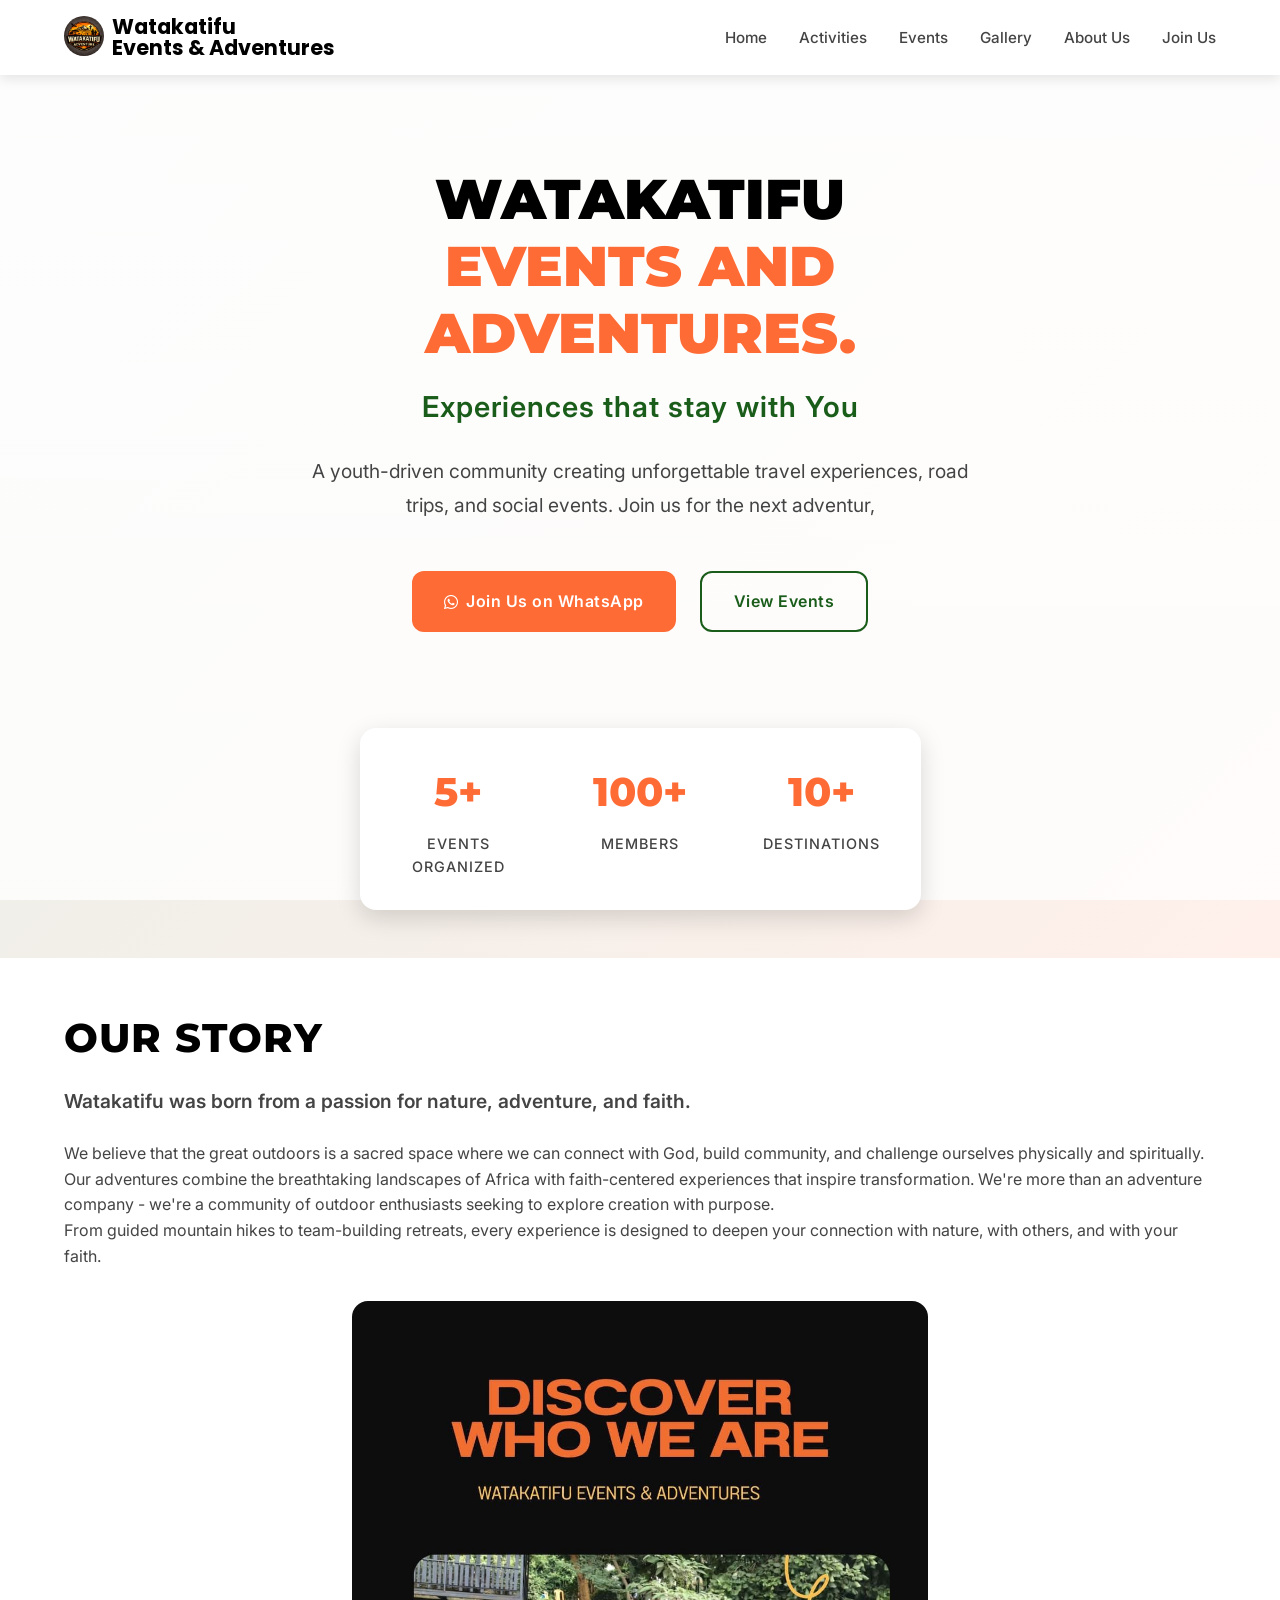
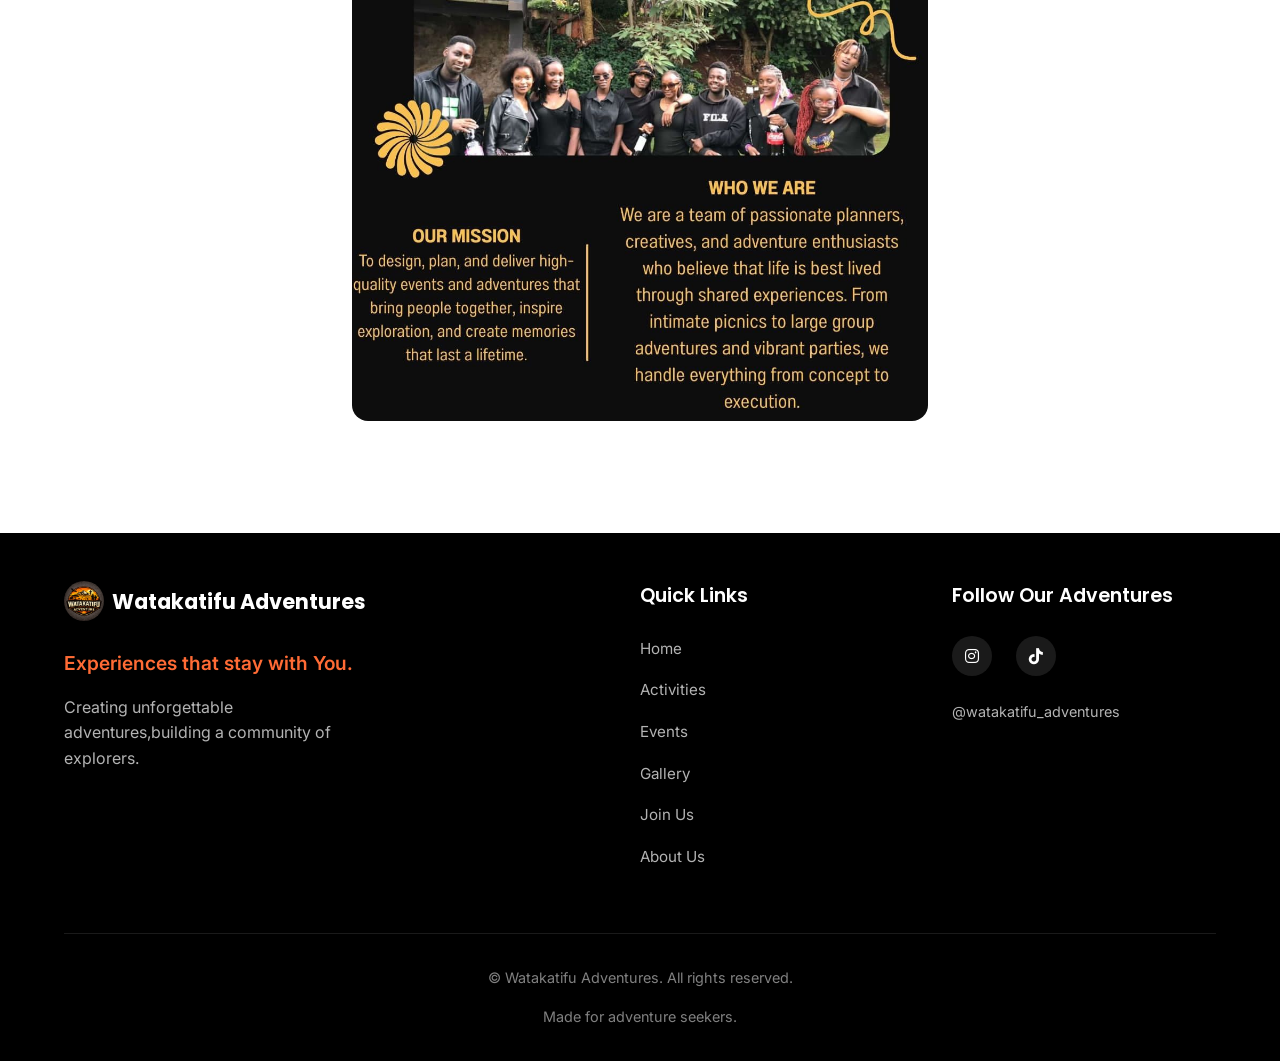
==== index.html @ c50552d9 "Add files via upload" ====
<!DOCTYPE html>
<html lang="en">
<head>
    <meta charset="UTF-8">
    <meta name="viewport" content="width=device-width, initial-scale=1.0">
    <title>Watakatifu Adventures | Travel. Vibes. Brotherhood.</title>
    <link rel="stylesheet" href="css/style.css">
    <link rel="stylesheet" href="https://cdnjs.cloudflare.com/ajax/libs/font-awesome/6.4.0/css/all.min.css">
    <link rel="preconnect" href="https://fonts.googleapis.com">
    <link rel="preconnect" href="https://fonts.gstatic.com" crossorigin>
    <link href="https://fonts.googleapis.com/css2?family=Poppins:wght@300;400;500;600;700;800&family=Montserrat:wght@800;900&family=Inter:wght@400;500;600&display=swap" rel="stylesheet">
    <link rel="icon" type="image/x-icon" href="#">
</head>
<body>
    <!-- Navigation -->
    <header class="header">
        <div class="container">
            <nav class="navbar">
                <a href="#home" class="logo">
                    <span class="logo-icon"> <img src="images/logo.png.jpeg" alt=""></span>
                    <span class="logo-text">Watakatifu <br>Events & Adventures</span>
                </a>
                
                <button class="menu-toggle" id="menuToggle" aria-label="Toggle navigation menu">
                    <span class="bar"></span>
                    <span class="bar"></span>
                    <span class="bar"></span>
                </button>
                
                <ul class="nav-menu" id="navMenu">
                    <li><a href="index.html" class="nav-link">Home</a></li>
                    <li><a href="activities.html" class="nav-link">Activities</a></li>
                    <li><a href="events.html" class="nav-link">Events</a></li>
                    <li><a href="gallery.html" class="nav-link">Gallery</a></li>
                    <li><a href="about-us.html" class="nav-link">About Us</a></li>
                    <li><a href="contact.html" class="nav-link">Join Us</a></li>
                </ul>
            </nav>
        </div>
    </header>

    <!-- Hero Section -->
    <section class="hero" id="home">
        <div class="container">
            <div class="hero-content">
                <h1 class="hero-title">Watakatifu <span class="highlight"> <br> Events and Adventures.</span></h1>
                <p class="hero-tagline">Experiences that stay with You</p>
                <p class="hero-description">A youth-driven community creating unforgettable travel experiences, road trips, and social events. Join us for the next adventur,</p>
                <div class="hero-buttons">
                    <a href="https://wa.me/+254768887393" class="btn btn-primary" target="_blank" id="whatsappBtn">
                        <i class="fab fa-whatsapp"></i> Join Us on WhatsApp
                    </a>
                    <a href="events.html" class="btn btn-secondary">View Events</a>
                </div>

            </div>
            <div class="hero-stats">
                <div class="stat">
                    <div class="stat-number">5+</div>
                    <div class="stat-label">Events Organized</div>
                </div>
                <div class="stat">
                    <div class="stat-number">100+</div>
                    <div class="stat-label">Members</div>
                </div>
                <div class="stat">
                    <div class="stat-number">10+</div>
                    <div class="stat-label">Destinations</div>
                </div>
            </div>
        </div>
    </section>

    <!-- About Us Section -->
    <section id="about" class="section about">
        <div class="container">
            <h2 class="section-title">Our Story</h2>
            <div class="about-content">
                <div class="about-text">
                    <p class="highlight">Watakatifu was born from a passion for nature, adventure, and faith.</p>
                    <p>We believe that the great outdoors is a sacred space where we can connect with God, build community, and challenge ourselves physically and spiritually.</p>
                    <p>Our adventures combine the breathtaking landscapes of Africa with faith-centered experiences that inspire transformation. We're more than an adventure company - we're a community of outdoor enthusiasts seeking to explore creation with purpose.</p>
                    <p>From guided mountain hikes to team-building retreats, every experience is designed to deepen your connection with nature, with others, and with your faith.</p>
                </div>
                <div class="about-image">
                    <div class="image-placeholder about-img">
                        <img src="images/About Us 2.jpeg" alt="About Us">
                        <span></span>
                    </div>
                </div>
            </div>
        </div>
    </section>

    <!-- Footer -->
    <footer class="footer">
        <div class="container">
            <div class="footer-content">
                <div class="footer-brand">
                <a href="index.html" class="logo">
                        <span class="logo-icon"><img src="images/logo.png.jpeg" alt="Watakatifu Logo"></span>
                        <span class="logo-text">Watakatifu Adventures</span>
                    </a>
                    <p class="footer-tagline">Experiences that stay with You.</p>
                    <p class="footer-description">Creating unforgettable adventures,building a community of explorers.</p>
                </div>
                
                <div class="footer-links">
                    <h4 class="footer-heading">Quick Links</h4>
                    <ul>
                        <li><a href="index.html">Home</a></li>
                        <li><a href="activities.html">Activities</a></li>
                        <li><a href="events.html">Events</a></li>
                        <li><a href="gallery.html">Gallery</a></li>
                        <li><a href="contact.html">Join Us</a></li>
                        <li><a href="about-us">About Us</a></li>
                    </ul>
                </div>
                
                <div class="footer-social">
                    <h4 class="footer-heading">Follow Our Adventures</h4>
                    <div class="social-icons">
                        <a href="https://www.instagram.com/watakatifu_events?igsh=MWV3NHd6dDFhbGxyMA==" aria-label="Instagram" target="_blank"><i class="fab fa-instagram"></i></a>
                        <a href="https://tiktok.com/@saintsadventures" aria-label="TikTok" target="_blank"><i class="fab fa-tiktok"></i></a>
                    </div>
                    <p class="social-handle">@watakatifu_adventures</p>
                </div>
            </div>
            
            <div class="footer-bottom">
                <p>&copy; <span id="currentYear"></span> Watakatifu Adventures. All rights reserved.</p>
                <p>Made for adventure seekers.</p>
            </div>
        </div>
    </footer>

    <!-- JavaScript -->
    <script src="js/script.js"></script>
</body>
</html>
---- css/style.css ----
/* 
 * Watakatifu Adventures - CSS Stylesheet
 * Youthful, adventurous, bold design
 * Color palette: black, white, deep green, orange accents
 */

/* CSS Reset and Base Styles */
* {
    margin: 0;
    padding: 0;
    box-sizing: border-box;
}

:root {
    /* Color Palette - Adventure Theme */
    --color-black: #000000;
    --color-white: #FFFFFF;
    --color-green: #1A5D1A;
    --color-green-light: #2E8B57;
    --color-orange: #FF6B35;
    --color-orange-light: #FF9E6D;
    --color-gray-dark: #222222;
    --color-gray: #444444;
    --color-gray-light: #F5F5F5;
    
    /* Typography */
    --font-heading: 'Montserrat', sans-serif;
    --font-title: 'Poppins', sans-serif;
    --font-body: 'Inter', sans-serif;
    
    /* Spacing */
    --space-xs: 0.5rem;
    --space-sm: 1rem;
    --space-md: 1.5rem;
    --space-lg: 2rem;
    --space-xl: 3rem;
    --space-xxl: 4rem;
    
    /* Border Radius */
    --radius-sm: 8px;
    --radius-md: 12px;
    --radius-lg: 16px;
    --radius-xl: 20px;
    --radius-round: 50%;
    
    /* Shadows */
    --shadow-soft: 0 4px 12px rgba(0, 0, 0, 0.1);
    --shadow-medium: 0 8px 24px rgba(0, 0, 0, 0.15);
    --shadow-strong: 0 12px 36px rgba(0, 0, 0, 0.2);
    --shadow-glow: 0 0 20px rgba(255, 107, 53, 0.4);
    
    /* Transitions */
    --transition-fast: 0.2s ease;
    --transition-normal: 0.3s ease;
    --transition-slow: 0.5s ease;
}

html {
    scroll-behavior: smooth;
    font-size: 16px;
}

body {
    font-family: var(--font-body);
    color: var(--color-gray);
    background-color: var(--color-white);
    line-height: 1.6;
    overflow-x: hidden;
    padding-top: 70px;
}

.container {
    width: 100%;
    max-width: 1200px;
    margin: 0 auto;
    padding: 0 var(--space-md);
}

section {
    padding: var(--space-xl) 0;
}

.section {
    padding: var(--space-xl) 0;
}

.section-header {
    text-align: center;
    margin-bottom: var(--space-xl);
}

.section-title {
    font-family: var(--font-heading);
    font-size: 2.5rem;
    color: var(--color-black);
    margin-bottom: var(--space-sm);
    font-weight: 800;
    text-transform: uppercase;
    letter-spacing: 1px;
}

.section-divider {
    width: 80px;
    height: 4px;
    background-color: var(--color-orange);
    margin: 0 auto var(--space-md);
    border-radius: 2px;
}

.section-subtitle {
    font-size: 1.1rem;
    color: var(--color-gray);
    font-weight: 500;
    max-width: 600px;
    margin: var(--space-md) auto;
    font-family: var(--font-body);
    text-transform: capitalize;
    letter-spacing: 0.5px;
}

.section-subtitle h3 {
    text-align: center;
}

.highlight {
    color: var(--color-orange);
}

/* Button Styles */
.btn {
    display: inline-flex;
    align-items: center;
    justify-content: center;
    padding: var(--space-sm) var(--space-lg);
    border-radius: var(--radius-md);
    font-weight: 600;
    text-decoration: none;
    transition: all var(--transition-normal);
    border: none;
    cursor: pointer;
    font-family: var(--font-body);
    font-size: 1rem;
    gap: var(--space-xs);
    letter-spacing: 0.5px;
}

.btn-primary {
    background-color: var(--color-orange);
    color: var(--color-white);
}

.btn-primary:hover {
    background-color: var(--color-green);
    transform: translateY(-3px);
    box-shadow: var(--shadow-glow);
}

.btn-secondary {
    background-color: transparent;
    color: var(--color-green);
    border: 2px solid var(--color-green);
}

.btn-secondary:hover {
    background-color: var(--color-green);
    color: var(--color-white);
    transform: translateY(-3px);
}

.btn-whatsapp {
    background-color: #25D366;
    color: var(--color-white);
}

.btn-whatsapp:hover {
    background-color: #128C7E;
    transform: translateY(-3px);
    box-shadow: 0 4px 12px rgba(37, 211, 102, 0.3);
}

.btn-large {
    padding: var(--space-md) var(--space-xl);
    font-size: 1.1rem;
}

/* Header & Navigation */
.header {
    position: fixed;
    top: 0;
    left: 0;
    width: 100%;
    background-color: var(--color-white);
    box-shadow: var(--shadow-soft);
    z-index: 1001;
    padding: var(--space-sm) 0;
}

.navbar {
    display: flex;
    justify-content: space-between;
    align-items: center;
}

.logo {
    display: flex;
    align-items: center;
    text-decoration: none;
    font-family: var(--font-title);
    font-weight: 700;
    line-height: 1;
    gap: var(--space-xs);
}

.logo-icon img {
    width: 40px; 
    height: 40px; 
    border-radius: var(--radius-round);
}

.logo-text {
    font-size: 1.3rem;
    color: var(--color-black);
}

.nav-menu {
    display: flex;
    list-style: none;
    gap: var(--space-lg);
}

.nav-link {
    text-decoration: none;
    color: var(--color-gray);
    font-weight: 500;
    transition: color var(--transition-fast);
    position: relative;
    font-size: 0.95rem;
}

.nav-link:hover {
    color: var(--color-orange);
}

.nav-link::after {
    content: '';
    position: absolute;
    bottom: -5px;
    left: 0;
    width: 0;
    height: 2px;
    background-color: var(--color-orange);
    transition: width var(--transition-normal);
}

.nav-link:hover::after {
    width: 0%;
}

.menu-toggle {
    display: none;
    background: none;
    border: none;
    cursor: pointer;
    flex-direction: column;
    justify-content: space-between;
    width: 30px;
    height: 21px;
    z-index: 1001;
}

.menu-toggle .bar {
    height: 3px;
    width: 100%;
    background-color: var(--color-black);
    border-radius: 3px;
    transition: all var(--transition-normal);
}

.menu-toggle.active .bar:nth-child(1) {
    transform: translateY(9px) rotate(45deg);
}

.menu-toggle.active .bar:nth-child(2) {
    opacity: 0;
}

.menu-toggle.active .bar:nth-child(3) {
    transform: translateY(-9px) rotate(-45deg);
}

/* Hero Section */
.hero {
    padding-top: calc(var(--space-xxl) * 1.5);
    background: linear-gradient(rgba(255, 255, 255, 0.9), rgba(255, 255, 255, 0.8)),
                url('https://images.unsplash.com/photo-1501555088652-021faa106b9b?ixlib=rb-4.0.3&auto=format&fit=crop&w=1920&q=80');
    background-size: cover;
    background-position: center;
    background-attachment: fixed;
    position: relative;
    overflow: hidden;
}

.hero::before {
    content: '';
    position: absolute;
    top: 0;
    left: 0;
    width: 100%;
    height: 100%;
    background: linear-gradient(135deg, rgba(26, 93, 26, 0.1) 0%, rgba(255, 107, 53, 0.1) 100%);
    z-index: -1;
}

.hero .container {
    display: flex;
    flex-direction: column;
    gap: var(--space-xl);
}

.hero-content {
    text-align: center;
    max-width: 800px;
    margin: 0 auto;
}

.hero-title {
    font-family: var(--font-heading);
    font-size: 3.5rem;
    color: var(--color-black);
    margin-bottom: var(--space-sm);
    font-weight: 900;
    line-height: 1.2;
    text-transform: uppercase;
}

.hero-tagline {
    font-size: 1.8rem;
    color: var(--color-green);
    margin-bottom: var(--space-md);
    font-weight: 600;
    letter-spacing: 1px;
}

.hero-description {
    font-size: 1.2rem;
    color: var(--color-gray);
    margin-bottom: var(--space-xl);
    max-width: 700px;
    margin-left: auto;
    margin-right: auto;
    line-height: 1.8;
}

.hero-buttons {
    display: flex;
    flex-wrap: wrap;
    gap: var(--space-md);
    justify-content: center;
    margin-bottom: var(--space-xl);
}

.hero-stats {
    display: flex;
    justify-content: center;
    flex-wrap: wrap;
    gap: var(--space-xl);
    background-color: var(--color-white);
    padding: var(--space-lg);
    border-radius: var(--radius-lg);
    box-shadow: var(--shadow-medium);
    max-width: 800px;
    margin: 0 auto;
}

.about-content {
    display: flex;
    flex-direction: column;
    gap: var(--space-lg);
    align-items: center;
}

.about-text {
    flex: 1;
}

.about-text .highlight {
    font-size: 1.2rem;
    font-weight: 600;
    color: var(--primary-orange);
    margin-bottom: var(--space-md);
}

.about-image {
    flex: 1;
    width: 50%;
}

.about-img {
    height: 300px;
    width: 50%;
    border-radius: var(--radius-lg);
}


.stat {
    text-align: center;
    flex: 1;
    min-width: 120px;
}

.stat-number {
    font-family: var(--font-heading);
    font-size: 2.5rem;
    color: var(--color-orange);
    font-weight: 800;
    margin-bottom: var(--space-xs);
}

.stat-label {
    color: var(--color-gray);
    font-size: 0.9rem;
    font-weight: 500;
    text-transform: uppercase;
    letter-spacing: 1px;
}

/* Activities Section */
.activities-banner {
    width: 100%;
    height: 300px;
    overflow: hidden;
    margin-bottom: var(--space-xl);
    border-radius: var(--radius-lg);
    box-shadow: var(--shadow-medium);
}

.activities-banner img {
    width: 100%;
    height: 100%;
    object-fit: cover;
    object-position: center;
    display: block;
}

.activities-grid {
    display: grid;
    grid-template-columns: 1fr;
    gap: var(--space-lg);
}

@media (min-width: 768px) {
    .activities-grid {
        grid-template-columns: repeat(3, 1fr);
    }
}

.activity-card {
    background-color: var(--color-white);
    padding: var(--space-xl);
    border-radius: var(--radius-lg);
    text-align: center;
    box-shadow: var(--shadow-soft);
    transition: transform var(--transition-normal), box-shadow var(--transition-normal);
    border: 2px solid transparent;
    display: flex;
    flex-direction: column;
    align-items: center;
}

.activity-card:hover {
    transform: translateY(-10px);
    box-shadow: var(--shadow-medium);
    border-color: var(--color-orange);
}

.activity-icon {
    width: 80px;
    height: 80px;
    background-color: var(--color-green);
    border-radius: var(--radius-round);
    display: flex;
    justify-content: center;
    align-items: center;
    margin-bottom: var(--space-lg);
    transition: background-color var(--transition-normal);
}

.activity-image {
    width: 100%;
    height: 200px;
    margin: -var(--space-xl) -var(--space-xl) var(--space-lg) -var(--space-xl);
    border-radius: var(--radius-lg) var(--radius-lg) 0 0;
    overflow: hidden;
}

.activity-image img {
    width: 100%;
    height: 100%;
    object-fit: cover;
    object-position: center;
    display: block;
    transition: transform var(--transition-normal);
}

.activity-card:hover .activity-image img {
    transform: scale(1.05);
}

.activity-card:hover .activity-icon {
    background-color: var(--color-orange);
}

.activity-icon i {
    font-size: 2.5rem;
    color: var(--color-white);
}

.activity-title {
    font-family: var(--font-title);
    font-size: 1.5rem;
    color: var(--color-black);
    margin-bottom: var(--space-sm);
    font-weight: 700;
}

.activity-description {
    color: var(--color-gray);
    margin-bottom: var(--space-md);
    flex-grow: 1;
}

.activity-tag {
    background-color: var(--color-gray-light);
    color: var(--color-green);
    padding: var(--space-xs) var(--space-sm);
    border-radius: var(--radius-sm);
    font-size: 0.8rem;
    font-weight: 600;
    text-transform: uppercase;
    letter-spacing: 1px;
}

/* Events Section */
.events-container {
    background-color: var(--color-gray-light);
    border-radius: var(--radius-lg);
    overflow: hidden;
    box-shadow: var(--shadow-soft);
}

.events-tabs {
    display: flex;
    background-color: var(--color-white);
    border-bottom: 2px solid var(--color-gray-light);
}

.tab-btn {
    flex: 1;
    padding: var(--space-lg);
    background: none;
    border: none;
    font-family: var(--font-title);
    font-size: 1.1rem;
    font-weight: 600;
    color: var(--color-gray);
    cursor: pointer;
    transition: all var(--transition-normal);
    position: relative;
}

.tab-btn::after {
    content: '';
    position: absolute;
    bottom: -2px;
    left: 0;
    width: 0;
    height: 3px;
    background-color: var(--color-orange);
    transition: width var(--transition-normal);
}

.tab-btn.active {
    color: var(--color-orange);
}

.tab-btn.active::after {
    width: 100%;
}

.tab-btn:hover:not(.active) {
    color: var(--color-green);
    background-color: var(--color-gray-light);
}

.events-content {
    padding: var(--space-lg);
}

.tab-content {
    display: none;
}

.tab-content.active {
    display: block;
}

.events-grid {
    display: grid;
    grid-template-columns: 1fr;
    gap: var(--space-lg);
}

@media (min-width: 768px) {
    .events-grid {
        grid-template-columns: repeat(2, 1fr);
    }
}

@media (min-width: 992px) {
    .events-grid {
        grid-template-columns: repeat(3, 1fr);
    }
}

.event-card {
    background-color: var(--color-white);
    border-radius: var(--radius-lg);
    overflow: hidden;
    box-shadow: var(--shadow-soft);
    transition: transform var(--transition-normal), box-shadow var(--transition-normal);
    border: 1px solid var(--color-gray-light);
    display: flex;
    flex-direction: column;
    cursor: pointer;
}

.event-card:hover {
    transform: translateY(-5px);
    box-shadow: var(--shadow-medium);
}

.event-image {
    width: 100%;
    height: 180px;
    overflow: hidden;
    background-color: var(--color-gray-light);
}

.event-image-img {
    width: 100%;
    height: 100%;
    object-fit: cover;
    object-position: center;
    display: block;
    transition: transform var(--transition-normal);
}

.event-card:hover .event-image-img {
    transform: scale(1.05);
}

.event-image-placeholder {
    width: 100%;
    height: 100%;
    display: flex;
    justify-content: center;
    align-items: center;
    background: linear-gradient(135deg, var(--color-gray-light), var(--color-gray));
    color: var(--color-white);
    font-size: 3rem;
    opacity: 0.7;
}

.event-header {
    padding: var(--space-lg);
    background-color: var(--color-green);
    color: var(--color-white);
    position: relative;
}

.event-date {
    font-family: var(--font-title);
    font-size: 0.9rem;
    font-weight: 500;
    opacity: 0.9;
    margin-bottom: var(--space-xs);
}

.event-name {
    font-family: var(--font-heading);
    font-size: 1.3rem;
    font-weight: 700;
    margin-bottom: var(--space-xs);
}

.event-badge {
    position: absolute;
    top: var(--space-md);
    right: var(--space-md);
    background-color: var(--color-orange);
    color: var(--color-white);
    padding: var(--space-xs) var(--space-sm);
    border-radius: var(--radius-sm);
    font-size: 0.7rem;
    font-weight: 600;
    text-transform: uppercase;
    letter-spacing: 1px;
}

.event-content {
    padding: var(--space-lg);
    flex-grow: 1;
    display: flex;
    flex-direction: column;
}

.event-description {
    color: var(--color-gray);
    margin-bottom: var(--space-md);
    flex-grow: 1;
}

.event-category {
    display: inline-block;
    background-color: var(--color-gray-light);
    color: var(--color-green);
    padding: var(--space-xs) var(--space-sm);
    border-radius: var(--radius-sm);
    font-size: 0.8rem;
    font-weight: 600;
    text-transform: uppercase;
    letter-spacing: 1px;
}

.loading {
    text-align: center;
    padding: var(--space-xl);
    grid-column: 1 / -1;
}

.loading i {
    font-size: 2rem;
    color: var(--color-orange);
    margin-bottom: var(--space-md);
}

.loading p {
    color: var(--color-gray);
}

/* Event Modal */
.event-modal {
    display: none;
    position: fixed;
    top: 0;
    left: 0;
    width: 100%;
    height: 100%;
    background-color: rgba(0, 0, 0, 0.7);
    z-index: 2000;
    justify-content: center;
    align-items: center;
    padding: var(--space-lg);
    overflow-y: auto;
}

.event-modal.active {
    display: flex;
}

.modal-content {
    background-color: var(--color-white);
    border-radius: var(--radius-lg);
    max-width: 700px;
    width: 100%;
    position: relative;
    overflow: hidden;
    max-height: 85vh;
    overflow-y: auto;
}

.modal-close {
    position: absolute;
    top: var(--space-md);
    right: var(--space-md);
    font-size: 2rem;
    cursor: pointer;
    color: var(--color-gray);
    z-index: 2001;
    background: var(--color-white);
    width: 40px;
    height: 40px;
    display: flex;
    justify-content: center;
    align-items: center;
    border-radius: var(--radius-round);
    transition: color var(--transition-normal);
}

.modal-close:hover {
    color: var(--color-orange);
}

.modal-body {
    display: flex;
    flex-direction: column;
}

.modal-image {
    width: 100%;
    height: 300px;
    overflow: hidden;
}

.modal-image img {
    width: 100%;
    height: 100%;
    object-fit: cover;
    object-position: center;
}

.modal-details {
    padding: var(--space-xl);
}

.modal-details h2 {
    font-family: var(--font-heading);
    font-size: 2rem;
    color: var(--color-black);
    margin-bottom: var(--space-md);
    font-weight: 800;
}

.modal-meta {
    background-color: var(--color-gray-light);
    padding: var(--space-md);
    border-radius: var(--radius-md);
    margin-bottom: var(--space-lg);
}

.modal-meta p {
    margin-bottom: var(--space-xs);
    color: var(--color-gray);
}

.modal-meta p:last-child {
    margin-bottom: 0;
}

.modal-description {
    color: var(--color-gray);
    line-height: 1.8;
    margin-bottom: var(--space-lg);
    font-size: 1rem;
}

.modal-action {
    display: flex;
    gap: var(--space-md);
}

.modal-action .btn {
    flex: 1;
}

@media (max-width: 767px) {
    .event-modal {
        padding: 0;
    }
    
    .modal-content {
        border-radius: 0;
        max-height: 100vh;
    }
    
    .modal-image {
        height: 200px;
    }
    
    .modal-details {
        padding: var(--space-lg);
    }
    
    .modal-details h2 {
        font-size: 1.5rem;
    }
}

/* Gallery Section */
.gallery {
    background-color: var(--color-gray-light);
}

.gallery-grid {
    display: grid;
    grid-template-columns: 1fr;
    gap: var(--space-md);
}

@media (min-width: 768px) {
    .gallery-grid {
        grid-template-columns: repeat(2, 1fr);
    }
}

@media (min-width: 992px) {
    .gallery-grid {
        grid-template-columns: repeat(3, 1fr);
    }
}

.gallery-item {
    border-radius: var(--radius-lg);
    overflow: hidden;
    position: relative;
    height: 250px;
}

.image-placeholder {
    width: 100%;
    height: 100%;
    background: linear-gradient(135deg, var(--color-green) 0%, var(--color-orange) 100%);
    display: flex;
    justify-content: center;
    align-items: center;
    position: relative;
    transition: transform var(--transition-slow);
    overflow: hidden;
}

.image-placeholder img {
    width: 100%;
    height: 100%;
    object-fit: cover;
    object-position: center;
    display: block;
    transition: transform var(--transition-slow);
}

.gallery-item:hover .image-placeholder img {
    transform: scale(1.08);
}

.gallery-item:hover .image-placeholder {
    transform: none;
}

.image-placeholder.landscape {
    background: linear-gradient(135deg, var(--color-green-light) 0%, var(--color-orange-light) 100%);
}

.image-placeholder.portrait {
    background: linear-gradient(135deg, var(--color-orange) 0%, var(--color-green) 100%);
}

.image-overlay {
    position: absolute;
    bottom: 0;
    left: 0;
    width: 100%;
    padding: var(--space-md);
    background: linear-gradient(to top, rgba(0, 0, 0, 0.8), transparent);
    color: var(--color-white);
    transform: translateY(100%);
    transition: transform var(--transition-normal);
}

.gallery-item:hover .image-overlay {
    transform: translateY(0);
}

.image-overlay span {
    font-family: var(--font-title);
    font-weight: 600;
    font-size: 1.1rem;
}

/* Why Join Us Section */
.benefits-grid {
    display: grid;
    grid-template-columns: 1fr;
    gap: var(--space-lg);
}

@media (min-width: 768px) {
    .benefits-grid {
        grid-template-columns: repeat(2, 1fr);
    }
}

@media (min-width: 992px) {
    .benefits-grid {
        grid-template-columns: repeat(4, 1fr);
    }
}

.benefit-card {
    background-color: var(--color-white);
    padding: var(--space-lg);
    border-radius: var(--radius-lg);
    text-align: center;
    box-shadow: var(--shadow-soft);
    transition: transform var(--transition-normal), box-shadow var(--transition-normal);
    border: 2px solid transparent;
}

.benefit-card:hover {
    transform: translateY(-8px);
    box-shadow: var(--shadow-medium);
    border-color: var(--color-green);
}

.benefit-icon {
    width: 70px;
    height: 70px;
    background-color: var(--color-orange);
    border-radius: var(--radius-round);
    display: flex;
    justify-content: center;
    align-items: center;
    margin: 0 auto var(--space-md);
    transition: background-color var(--transition-normal);
}

.benefit-card:hover .benefit-icon {
    background-color: var(--color-green);
}

.benefit-icon i {
    font-size: 2rem;
    color: var(--color-white);
}

.benefit-title {
    font-family: var(--font-title);
    font-size: 1.3rem;
    color: var(--color-black);
    margin-bottom: var(--space-sm);
    font-weight: 700;
}

.benefit-description {
    color: var(--color-gray);
    font-size: 0.95rem;
    line-height: 1.6;
}

/* About Us Section */
.about-content {
    margin-bottom: var(--space-xxl);
}

.about-us section .section-subtitle h2 {
    text-align: center;
    font-weight: 300;
}

.about-paragraph {
    font-family: var(--font-body);
    font-size: 1.05rem;
    color: var(--color-gray);
    line-height: 1.8;
    margin-bottom: var(--space-lg);
    text-align: justify;
}

.team-grid {
    display: grid;
    grid-template-columns: 1fr;
    gap: var(--space-lg);
    margin-top: var(--space-xl);
}

@media (min-width: 768px) {
    .team-grid {
        grid-template-columns: repeat(2, 1fr);
    }
}

@media (min-width: 992px) {
    .team-grid {
        grid-template-columns: repeat(4, 1fr);
    }
}

.team-member {
    background-color: var(--color-white);
    padding: var(--space-lg);
    border-radius: var(--radius-lg);
    text-align: center;
    box-shadow: var(--shadow-soft);
    transition: transform var(--transition-normal), box-shadow var(--transition-normal);
    border: 2px solid transparent;
}

.team-member:hover {
    transform: translateY(-4px);
    box-shadow: var(--shadow-medium);
}

.member-avatar {
    width: 120px;
    height: 120px;
    background: linear-gradient(135deg, var(--color-gray-light), var(--color-gray));
    border-radius: var(--radius-lg);
    display: flex;
    justify-content: center;
    align-items: center;
    margin: 0 auto var(--space-md);
    font-size: 2.5rem;
    color: var(--color-white);
    overflow: hidden;
}

.member-avatar img {
    width: 100%;
    height: 100%;
    object-fit: cover;
    object-position: center;
    display: block;
}

.member-name {
    font-family: var(--font-title);
    font-size: 1.2rem;
    color: var(--color-black);
    margin-bottom: var(--space-sm);
    font-weight: 700;
}

.member-role {
    color: var(--color-orange);
    font-size: 0.9rem;
    font-weight: 600;
}

.member-role p {
    color: #000000;
}

/* Contact Section */
.contact {
    background: linear-gradient(rgba(26, 93, 26, 0.05), rgba(26, 93, 26, 0.05)),
                url('https://images.unsplash.com/photo-1520250497591-112f2f40a3f4?ixlib=rb-4.0.3&auto=format&fit=crop&w=1920&q=80');
    background-size: cover;
    background-position: center;
    background-attachment: fixed;
    color: var(--color-white);
    position: relative;
}

.contact::before {
    content: '';
    position: absolute;
    top: 0;
    left: 0;
    width: 100%;
    height: 100%;
    background: linear-gradient(135deg, rgba(26, 93, 26, 0.9) 0%, rgba(0, 0, 0, 0.8) 100%);
    z-index: 0;
}

.contact .container {
    position: relative;
    z-index: 1;
}

.contact-content {
    display: flex;
    flex-direction: column;
    gap: var(--space-xl);
}

@media (min-width: 992px) {
    .contact-content {
        flex-direction: row;
        align-items: center;
    }
}

.contact-text {
    flex: 1;
}

.contact-title {
    font-family: var(--font-heading);
    font-size: 2.5rem;
    color: var(--color-white);
    margin-bottom: var(--space-md);
    font-weight: 800;
}

.contact-description {
    font-size: 1.2rem;
    color: rgba(255, 255, 255, 0.9);
    margin-bottom: var(--space-lg);
    line-height: 1.8;
}

.contact-features {
    display: flex;
    flex-direction: column;
    gap: var(--space-sm);
}

.feature {
    display: flex;
    align-items: center;
    gap: var(--space-sm);
    color: rgba(255, 255, 255, 0.9);
}

.feature i {
    color: var(--color-orange);
}

.contact-action {
    flex: 1;
}

.action-card {
    background-color: var(--color-white);
    padding: var(--space-xl);
    border-radius: var(--radius-lg);
    text-align: center;
    box-shadow: var(--shadow-strong);
}

.action-title {
    font-family: var(--font-title);
    font-size: 1.8rem;
    color: var(--color-black);
    margin-bottom: var(--space-md);
    font-weight: 700;
}

.action-description {
    color: var(--color-gray);
    margin-bottom: var(--space-xl);
    line-height: 1.6;
}

.action-card .btn {
    width: 100%;
    margin-bottom: var(--space-lg);
}

.action-note {
    background-color: var(--color-gray-light);
    border-left: 4px solid var(--color-orange);
    padding: var(--space-sm);
    text-align: left;
    border-radius: var(--radius-sm);
}

.action-note p {
    margin: 0;
    font-size: 0.9rem;
    color: var(--color-gray);
    display: flex;
    align-items: center;
    gap: var(--space-xs);
}

.action-note i {
    color: var(--color-orange);
}

/* Footer */
.footer {
    background-color: var(--color-black);
    color: var(--color-white);
    padding: var(--space-xl) 0 var(--space-lg);
}

.footer-content {
    display: flex;
    flex-direction: column;
    gap: var(--space-xl);
    margin-bottom: var(--space-xl);
}

@media (min-width: 768px) {
    .footer-content {
        flex-direction: row;
        justify-content: space-between;
    }
}

.footer-brand {
    flex: 2;
}

.footer-brand .logo {
    margin-bottom: var(--space-md);
}

.footer-brand .logo-text {
    color: var(--color-white);
}

.footer-tagline {
    color: var(--color-orange);
    font-size: 1.2rem;
    font-weight: 600;
    margin-bottom: var(--space-sm);
}

.footer-description {
    color: rgba(255, 255, 255, 0.7);
    line-height: 1.6;
    max-width: 300px;
}

.footer-links {
    flex: 1;
}

.footer-heading {
    font-family: var(--font-title);
    font-size: 1.2rem;
    color: var(--color-white);
    margin-bottom: var(--space-md);
    font-weight: 600;
}

.footer-links ul {
    list-style: none;
}

.footer-links li {
    margin-bottom: var(--space-sm);
}

.footer-links a {
    color: rgba(255, 255, 255, 0.7);
    text-decoration: none;
    transition: color var(--transition-fast);
    font-size: 0.95rem;
}

.footer-links a:hover {
    color: var(--color-orange);
}

.footer-social {
    flex: 1;
}

.social-icons {
    display: flex;
    gap: var(--space-md);
    margin-bottom: var(--space-md);
}

.social-icons a {
    display: flex;
    align-items: center;
    justify-content: center;
    width: 40px;
    height: 40px;
    background-color: rgba(255, 255, 255, 0.1);
    border-radius: var(--radius-round);
    color: var(--color-white);
    text-decoration: none;
    transition: all var(--transition-fast);
}

.social-icons a:hover {
    background-color: var(--color-orange);
    transform: translateY(-3px);
}

.social-handle {
    color: rgba(255, 255, 255, 0.7);
    font-size: 0.9rem;
}

.footer-bottom {
    text-align: center;
    padding-top: var(--space-lg);
    border-top: 1px solid rgba(255, 255, 255, 0.1);
    display: flex;
    flex-direction: column;
    gap: var(--space-sm);
}

.footer-bottom p {
    color: rgba(255, 255, 255, 0.5);
    font-size: 0.9rem;
}

.footer-bottom i {
    color: var(--color-orange);
}

/* Responsive Design */
@media (max-width: 767px) {
    .section {
        padding: var(--space-lg) 0;
    }
    
    .section-title {
        font-size: 2rem;
    }
    
    .hero {
        padding-top: calc(var(--space-xl) * 1.5);
        background-attachment: scroll;
    }
    
    .hero-title {
        font-size: 2.5rem;
    }
    
    .hero-tagline {
        font-size: 1.4rem;
    }
    
    .hero-description {
        font-size: 1.1rem;
    }
    
    .nav-menu {
        display: flex;
        position: fixed;
        top: 0;
        right: -100%;
        flex-direction: column;
        background-color: var(--color-white);
        width: 100%;
        max-width: 350px;
        height: 100vh;
        text-align: left;
        transition: right 0.3s ease;
        box-shadow: var(--shadow-strong);
        padding: var(--space-xl) var(--space-lg);
        gap: var(--space-md);
        z-index: 999;
        justify-content: flex-start;
        padding-top: 100px;
        list-style: none;
        overflow-y: auto;
    }
    
    .nav-menu li {
        width: 100%;
        list-style: none;
    }
    
    .nav-menu .nav-link {
        display: block;
        padding: var(--space-md) 0;
        font-size: 1.1rem;
        color: var(--color-black);
    }
    
    .nav-menu.active {
        right: 0;
        box-shadow: -4px 0 12px rgba(0, 0, 0, 0.2);
    }
    
    .menu-toggle {
        display: flex;
    }
    
    body.menu-open::before {
        content: '';
        position: fixed;
        top: 0;
        left: 0;
        width: 100%;
        height: 100%;
        background-color: rgba(0, 0, 0, 0.5);
        z-index: 998;
    }
    
    .hero-buttons {
        flex-direction: column;
        align-items: center;
    }
    
    .hero-buttons .btn {
        width: 100%;
        max-width: 300px;
    }
    
    .hero-stats {
        flex-direction: column;
        gap: var(--space-lg);
        align-items: center;
    }
    
    .stat {
        min-width: 100px;
    }
    
    .events-tabs {
        flex-direction: column;
    }
    
    .tab-btn {
        text-align: center;
    }
    
    .contact-title {
        font-size: 2rem;
    }
    
    .contact-description {
        font-size: 1.1rem;
    }
}

@media (max-width: 480px) {
    .hero-title {
        font-size: 2rem;
    }
    
    .hero-tagline {
        font-size: 1.2rem;
    }
    
    .section-title {
        font-size: 1.8rem;
    }
    
    .activity-card, .benefit-card {
        padding: var(--space-lg);
    }
    
    .event-header, .event-content {
        padding: var(--space-md);
    }
}
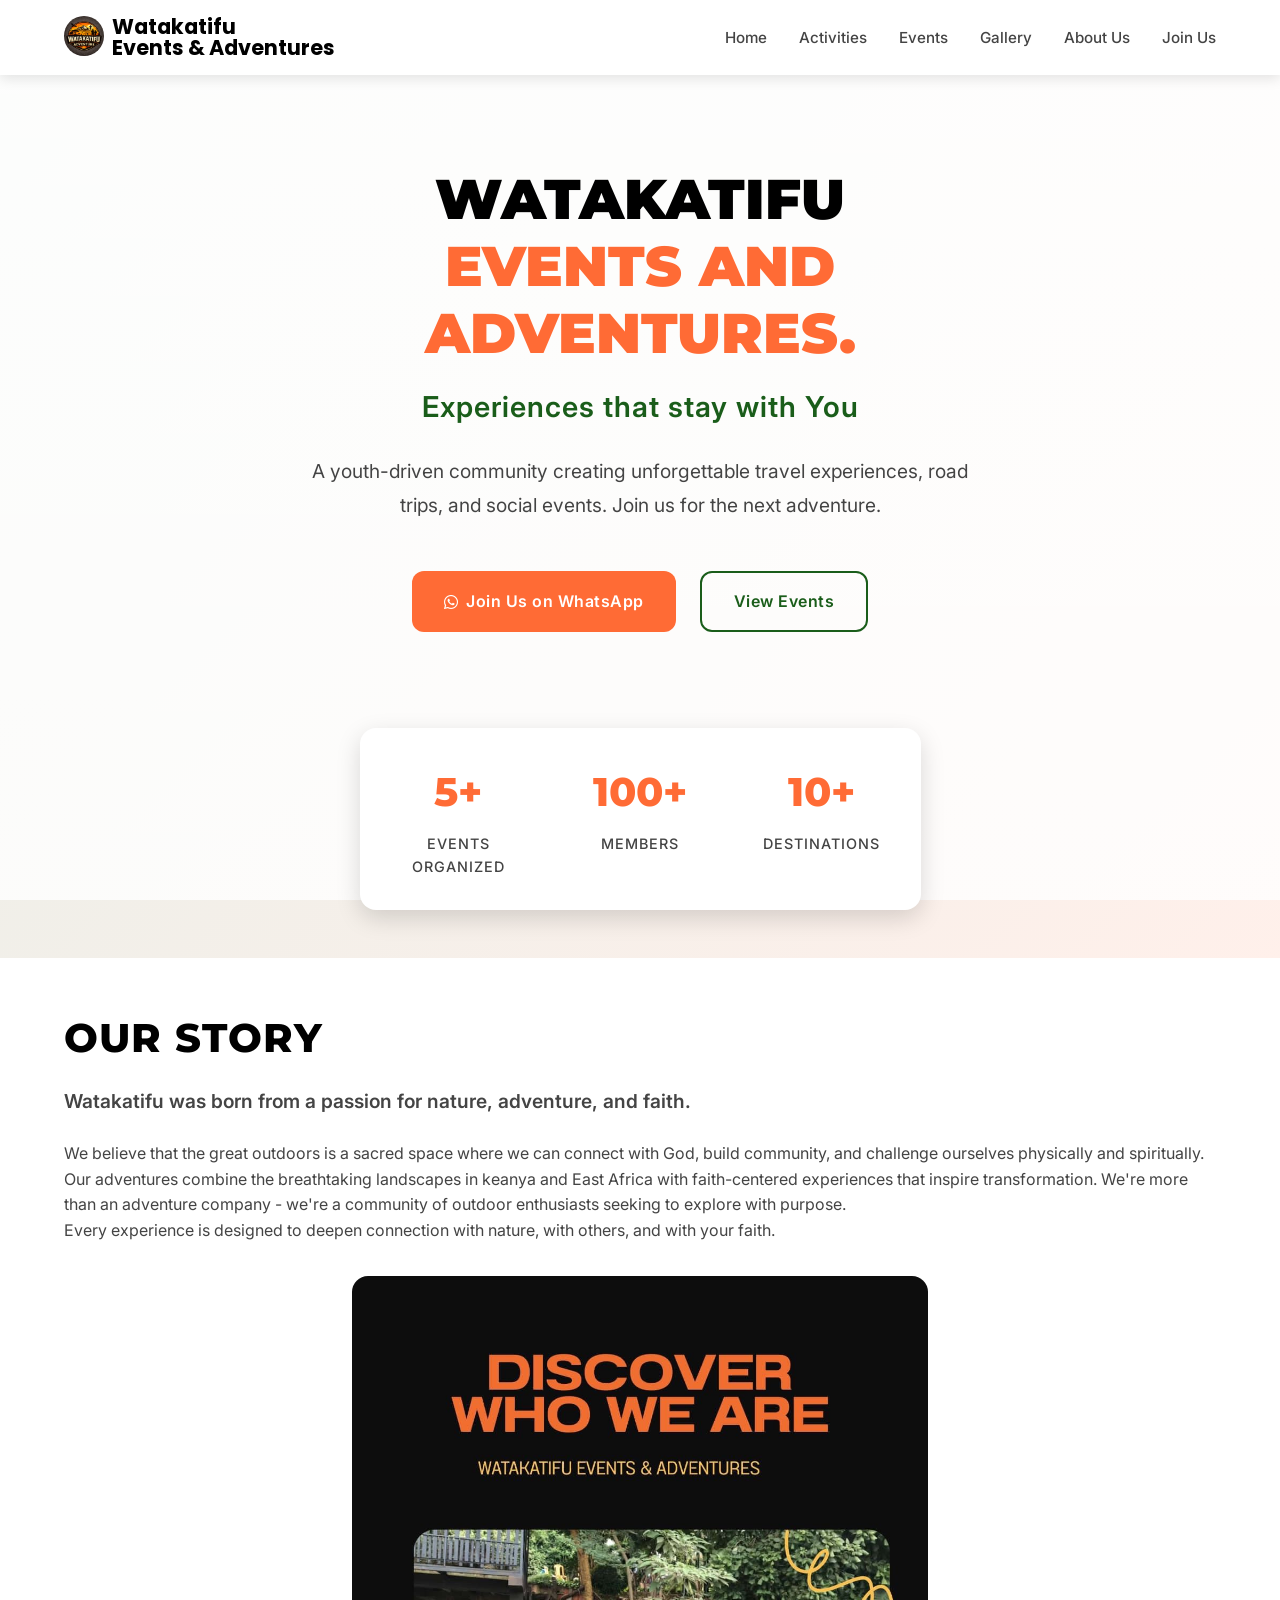
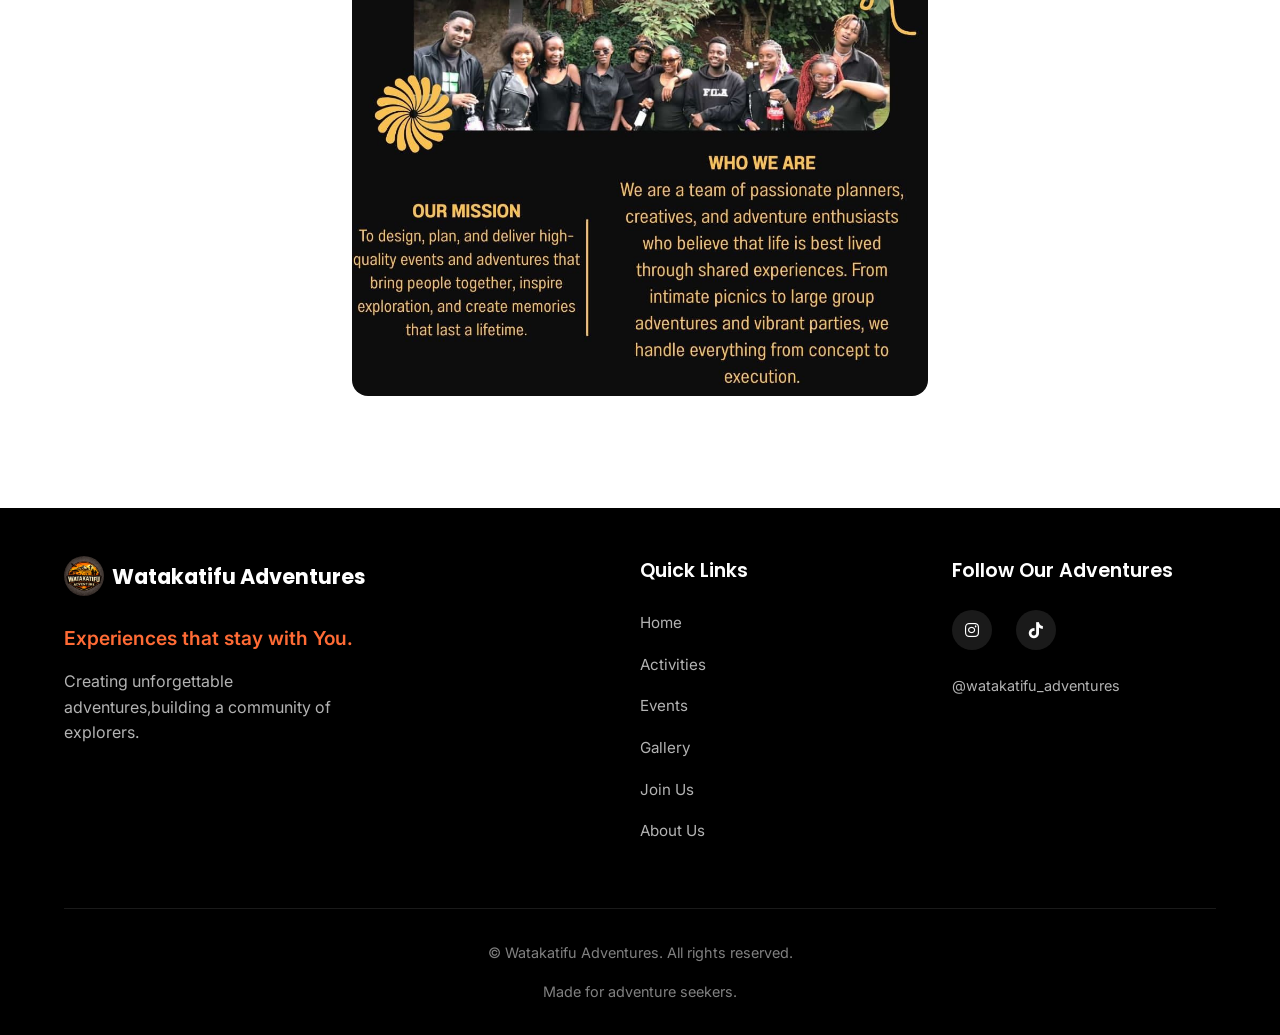
==== commit 85577283: "Update index.html" ====
--- a/index.html
+++ b/index.html
@@ -45,7 +45,7 @@
             <div class="hero-content">
                 <h1 class="hero-title">Watakatifu <span class="highlight"> <br> Events and Adventures.</span></h1>
                 <p class="hero-tagline">Experiences that stay with You</p>
-                <p class="hero-description">A youth-driven community creating unforgettable travel experiences, road trips, and social events. Join us for the next adventur,</p>
+                <p class="hero-description">A youth-driven community creating unforgettable travel experiences, road trips, and social events. Join us for the next adventure.</p>
                 <div class="hero-buttons">
                     <a href="https://wa.me/+254768887393" class="btn btn-primary" target="_blank" id="whatsappBtn">
                         <i class="fab fa-whatsapp"></i> Join Us on WhatsApp
@@ -79,8 +79,8 @@
                 <div class="about-text">
                     <p class="highlight">Watakatifu was born from a passion for nature, adventure, and faith.</p>
                     <p>We believe that the great outdoors is a sacred space where we can connect with God, build community, and challenge ourselves physically and spiritually.</p>
-                    <p>Our adventures combine the breathtaking landscapes of Africa with faith-centered experiences that inspire transformation. We're more than an adventure company - we're a community of outdoor enthusiasts seeking to explore creation with purpose.</p>
-                    <p>From guided mountain hikes to team-building retreats, every experience is designed to deepen your connection with nature, with others, and with your faith.</p>
+                    <p>Our adventures combine the breathtaking landscapes in keanya and East Africa with faith-centered experiences that inspire transformation. We're more than an adventure company - we're a community of outdoor enthusiasts seeking to explore with purpose.</p>
+                    <p>Every experience is designed to deepen connection with nature, with others, and with your faith.</p>
                 </div>
                 <div class="about-image">
                     <div class="image-placeholder about-img">
@@ -135,6 +135,8 @@
     </footer>
 
     <!-- JavaScript -->
-    <script src="js/script.js"></script>
+    <script src="js/script.js"defer></script>
 </body>
-</html>+
+</html>
+
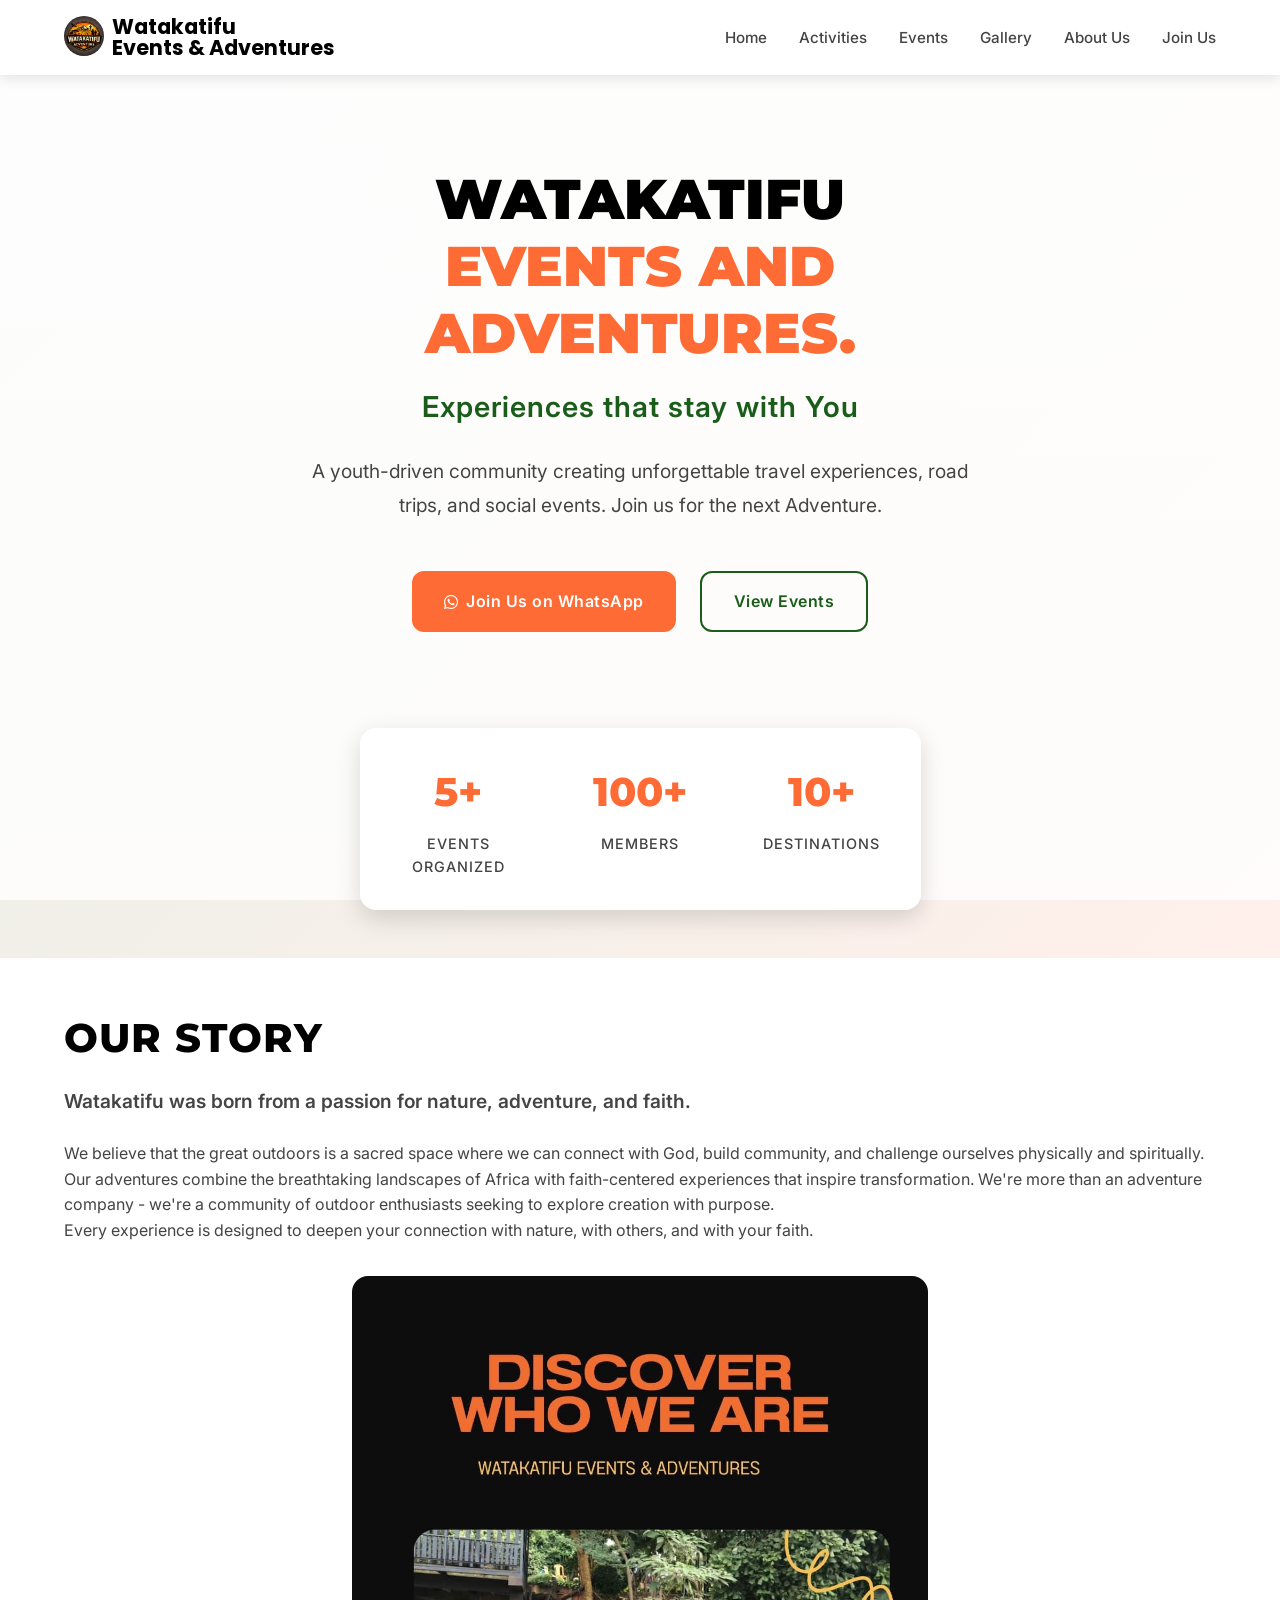
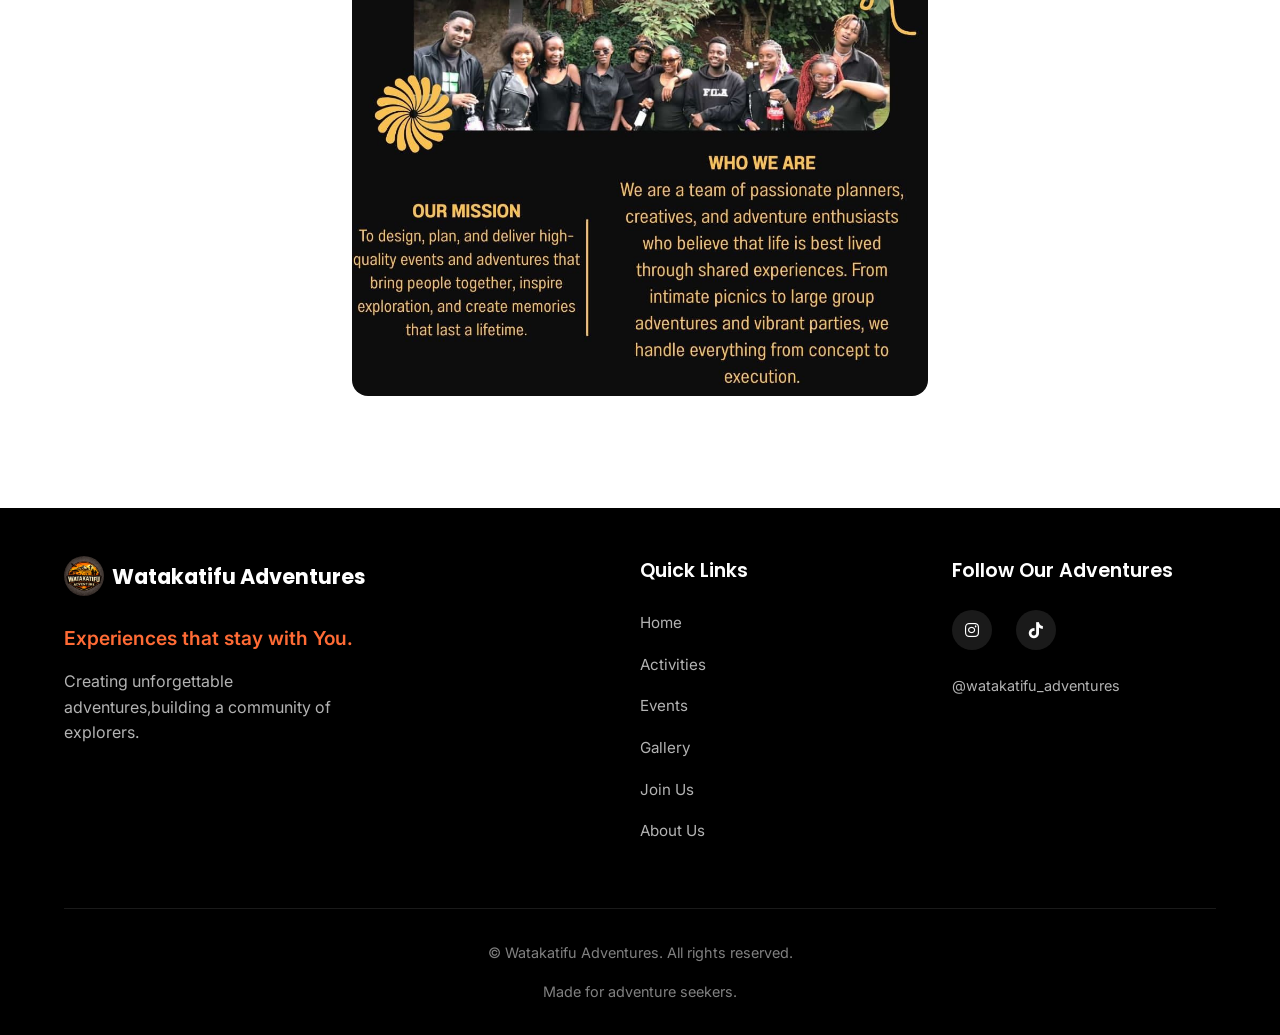
==== commit 3653c59e: "Update index.html" ====
--- a/index.html
+++ b/index.html
@@ -45,7 +45,7 @@
             <div class="hero-content">
                 <h1 class="hero-title">Watakatifu <span class="highlight"> <br> Events and Adventures.</span></h1>
                 <p class="hero-tagline">Experiences that stay with You</p>
-                <p class="hero-description">A youth-driven community creating unforgettable travel experiences, road trips, and social events. Join us for the next adventure.</p>
+                <p class="hero-description">A youth-driven community creating unforgettable travel experiences, road trips, and social events. Join us for the next Adventure.</p>
                 <div class="hero-buttons">
                     <a href="https://wa.me/+254768887393" class="btn btn-primary" target="_blank" id="whatsappBtn">
                         <i class="fab fa-whatsapp"></i> Join Us on WhatsApp
@@ -79,8 +79,8 @@
                 <div class="about-text">
                     <p class="highlight">Watakatifu was born from a passion for nature, adventure, and faith.</p>
                     <p>We believe that the great outdoors is a sacred space where we can connect with God, build community, and challenge ourselves physically and spiritually.</p>
-                    <p>Our adventures combine the breathtaking landscapes in keanya and East Africa with faith-centered experiences that inspire transformation. We're more than an adventure company - we're a community of outdoor enthusiasts seeking to explore with purpose.</p>
-                    <p>Every experience is designed to deepen connection with nature, with others, and with your faith.</p>
+                    <p>Our adventures combine the breathtaking landscapes of Africa with faith-centered experiences that inspire transformation. We're more than an adventure company - we're a community of outdoor enthusiasts seeking to explore creation with purpose.</p>
+                    <p>Every experience is designed to deepen your connection with nature, with others, and with your faith.</p>
                 </div>
                 <div class="about-image">
                     <div class="image-placeholder about-img">
@@ -135,8 +135,6 @@
     </footer>
 
     <!-- JavaScript -->
-    <script src="js/script.js"defer></script>
+    <script src="js/script.js"></script>
 </body>
-
 </html>
-
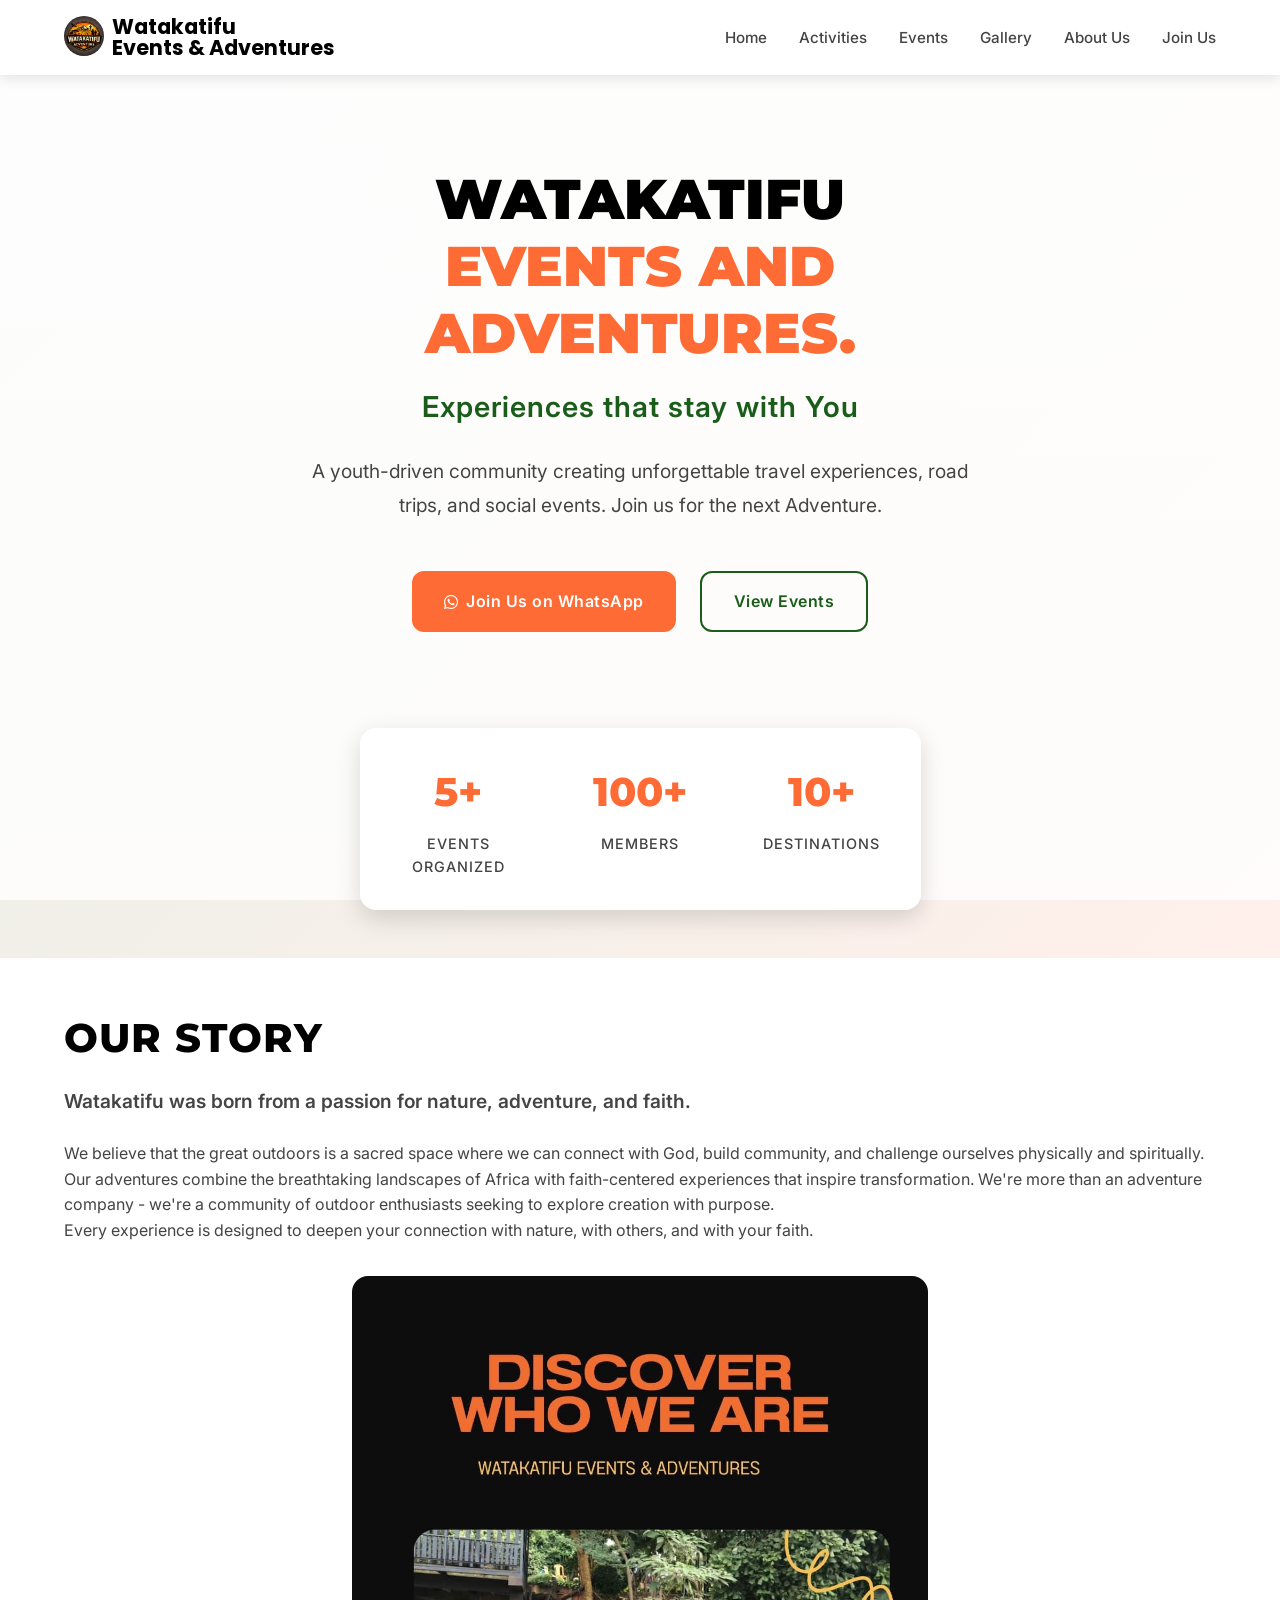
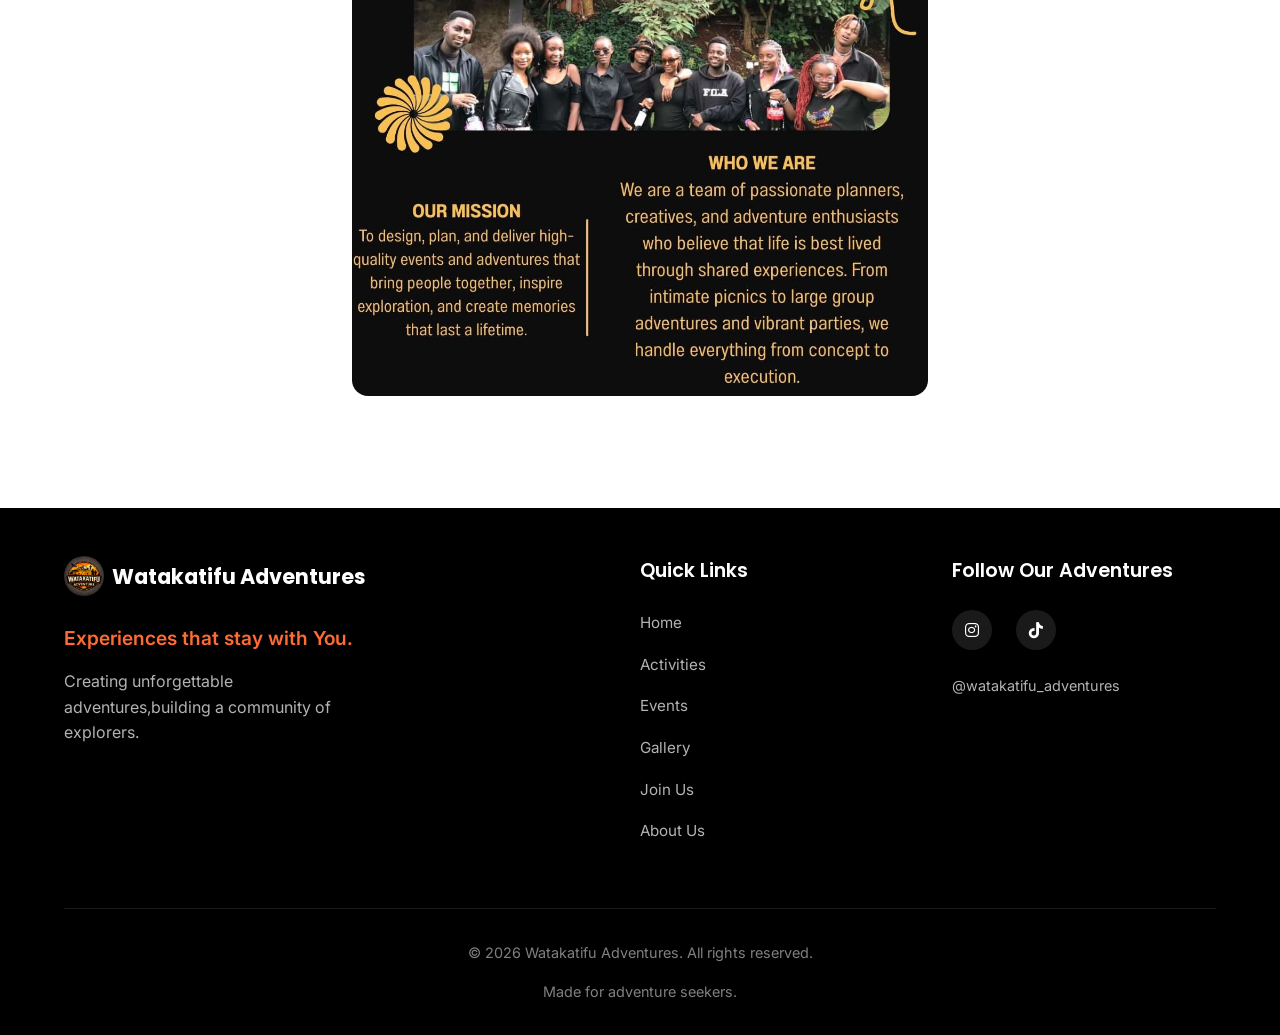
==== commit 97771ab1: "Update index.html" ====
--- a/index.html
+++ b/index.html
@@ -135,6 +135,7 @@
     </footer>
 
     <!-- JavaScript -->
-    <script src="js/script.js"></script>
+    <script src="Js/script.js"></script>
 </body>
 </html>
+
--- a/css/style.css
+++ b/css/style.css
@@ -1532,4 +1532,4 @@
     .event-header, .event-content {
         padding: var(--space-md);
     }
-}+}
